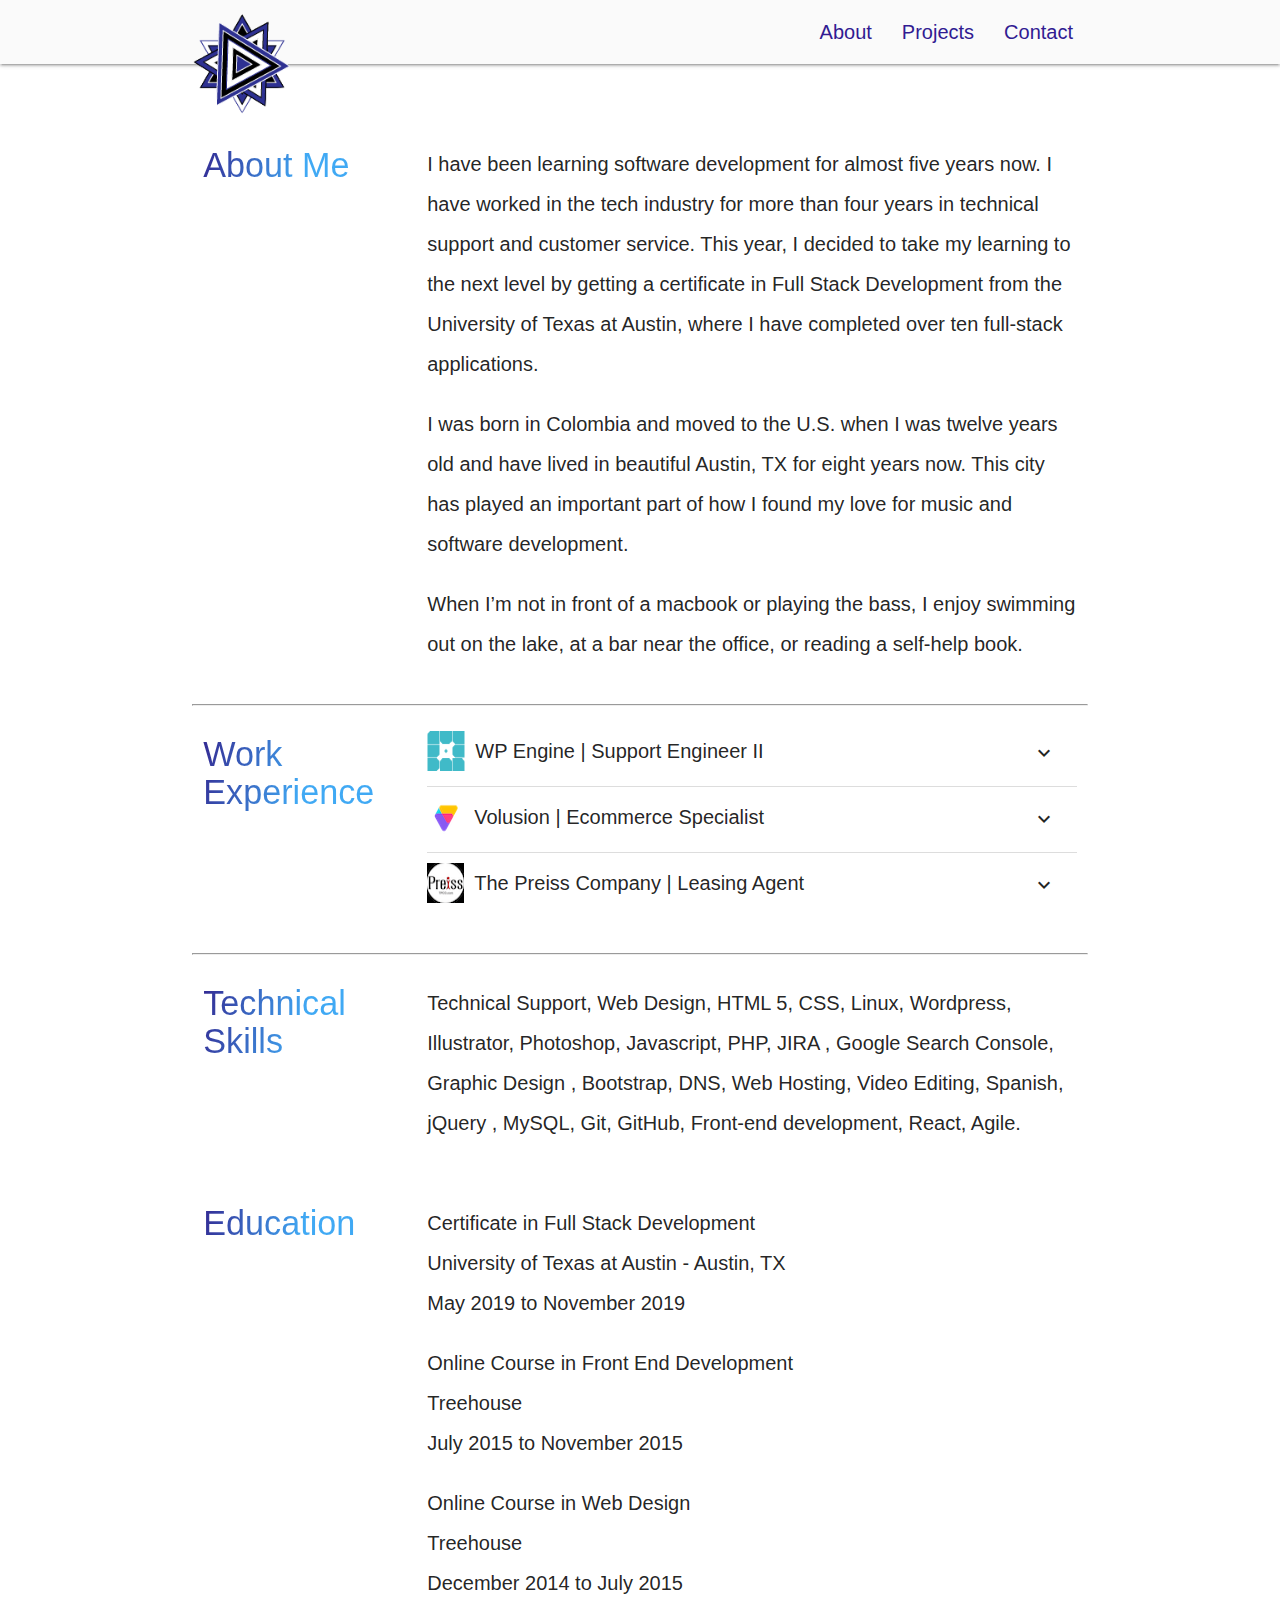
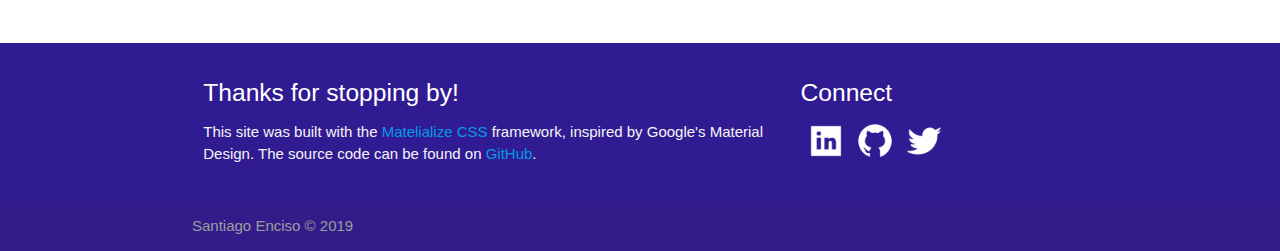
==== about.html @ 910ed607 "Updated Contact Page." ====
<!DOCTYPE html>
<html lang="en">

<head>
    <meta http-equiv="Content-Type" content="text/html; charset=UTF-8" />
    <meta name="viewport" content="width=device-width, initial-scale=1, maximum-scale=1.0" />
    <link rel='icon' href='img/favicon.ico' type='image/x-icon' />
    <title>Santiago Enciso | About</title>

    <!-- CSS  -->
    <link href="https://fonts.googleapis.com/icon?family=Material+Icons" rel="stylesheet">
    <link href="css/materialize.css" type="text/css" rel="stylesheet" media="screen,projection" />
    <link href="css/style.css" type="text/css" rel="stylesheet" media="screen,projection" />
    <!-- Global site tag (gtag.js) - Google Analytics -->
    <script async src="https://www.googletagmanager.com/gtag/js?id=UA-73022637-1"></script>
    <script>
        window.dataLayer = window.dataLayer || [];
        function gtag() { dataLayer.push(arguments); }
        gtag('js', new Date());

        gtag('config', 'UA-73022637-1');
    </script>
</head>

<body>
    <nav class="grey lighten-5" role="navigation">
        <div class="nav-wrapper container">
            <a id="logo-container" href="/" class="brand-logo black-text"><img id="logo-img"
                    src="img/santi-logo.png"></a>
            <ul class="right hide-on-med-and-down">
                <li><a class="deep-purple-text text-darken-4" href="about.html">About</a></li>
                <li><a class="deep-purple-text text-darken-4" href="projects.html"">Projects</a></li>
        <li><a class=" deep-purple-text text-darken-4" href="contact.html">Contact</a></li>
            </ul>

            <ul id="nav-mobile" class="sidenav">
                <li><a class="deep-purple-text text-darken-4" href="about.html">About</a></li>
                <li><a class="deep-purple-text text-darken-4" href="projects.html">Projects</a></li>
                <li><a class="deep-purple-text text-darken-4" href="contact.html">Contact</a></li>
            </ul>
            <a href="#" data-target="nav-mobile" class="sidenav-trigger"><i
                    class="material-icons icon-blue">menu</i></a>
        </div>
    </nav>
    <div class="section no-pad-bot" id="index-banner">
        <div class="container">
            <br><br>
            <!-- ABOUT SECTION -->

            <div class="row">
                <div class="col l3">
                    <h4>About Me</h4>
                </div>
                <div class="col l9">
                    <p class="header light subheader">I have been learning software development for almost five years
                        now. I have
                        worked in the tech
                        industry for more than
                        four years in technical support and customer service. This year, I decided to take my learning
                        to the next level by
                        getting a certificate in Full Stack Development from the University of Texas at Austin, where I
                        have completed over ten
                        full-stack applications.</p>

                    <p class="header light subheader">I was born in Colombia and moved to the U.S. when I was twelve
                        years old and
                        have lived in
                        beautiful Austin, TX for eight
                        years now. This city has played an important part of how I found my love for music and software
                        development.</p>

                    <p class="header light subheader">When I’m not in front of a macbook or playing the bass, I enjoy
                        swimming out on
                        the lake, at a
                        bar
                        near the office, or
                        reading a self-help book.</p>
                </div>
            </div>
            <hr>
            <div class="row">
                <div class="col l3">
                    <h4>Work <br>Experience</h4>
                </div>
                <div class="col l9">
                    <ul class="collapsible">
                        <li>
                            <div class="collapsible-header header light subheader">
                                <img class="employer-img" src="img/wp-engine-logo-tiny.png">
                                <span class="job-title">WP Engine | Support Engineer II</span>
                                <i class="large material-icons icon-style right-align">expand_more</i>

                            </div>
                            <div class="collapsible-body">
                                <p class="header light subheader"><strong>August 2016 to Present</strong></p>
                                <p class="header light subheader">Working directly with WordPress developers by helping
                                    them troubleshoot common errors
                                    in plugins,
                                    themes, DNS, PHP, Apache and Nginx.</p>
                                <p class="header light subheader">Have also been working with the design team in our
                                    marketing department, helping them
                                    with projects like flyers, design assets and some development for the wpengine.com
                                    site.</p>
                                <p class="header light subheader">In 2018, I was selected to be part of The Culture
                                    Club, which plans internal events for the company and ensures that all our employees
                                    enjoy working at WP Engine.</p>
                            </div>
                        </li>
                        <li>
                            <div class="collapsible-header header light subheader"><img class="employer-img"
                                    src="img/volusion-logo-tiny.png"><span class="job-title">Volusion | Ecommerce
                                    Specialist</span>
                                <i class="large material-icons icon-style">expand_more</i>
                            </div>
                            <div class="collapsible-body">
                                <p class="header light subheader"><strong>August 2015 to August 2016</strong></p>
                                <p class="header light subheader">Assisted merchants with the management of their online
                                    stores by phone contact and chat. Educating
                                    them on the Volusion platform, assisting with HTML and CSS edits, FTP file upload,
                                    DNS pointing and
                                    transferring, payment gateways, API integration, and order management.</p>

                            </div>
                        </li>
                        <li>
                            <div class="collapsible-header header light subheader last-collapsible">
                                <img class="employer-img" src="img/preiss-logo-tiny.png">
                                <span class="job-title">The Preiss Company | Leasing Agent</span>
                                <i class="large material-icons icon-style">expand_more</i></div>
                            <div class="collapsible-body">
                                <p class="header light subheader"><strong>March 2013 to August 2015</strong></p>
                                <p class="header light subheader">Assisted residents with rent payments, maintenance
                                    requests, and resident issues. Created and
                                    assisted with marketing events as well as update social media. Took on managerial
                                    duties, such as
                                    filing paperwork and compiling daily reports.</p>
                            </div>
                        </li>
                    </ul>
                </div>
            </div>
            <hr>
            <div class="row">
                <div class="col l3">
                    <h4>Technical<br>Skills</h4>
                </div>
                <div class="col l9">
                    <p class="header light subheader">Technical Support, Web Design, HTML 5, CSS, Linux,
                        Wordpress, Illustrator, Photoshop, Javascript, PHP,
                        JIRA , Google Search Console, Graphic Design , Bootstrap,
                        DNS, Web Hosting, Video Editing, Spanish, jQuery ,
                        MySQL, Git, GitHub, Front-end development, React, Agile.
                    </p>
                </div>
            </div>
            <div class="row">
                <div class="col l3">
                    <h4>Education</h4>
                </div>
                <div class="col l9">
                    <p class="header light subheader"><strong> Certificate in Full Stack Development</strong><br>
                        University of Texas at Austin - Austin, TX<br>
                        May 2019 to November 2019</p>

                    <p class="header light subheader"><strong> Online Course in Front End Development</strong><br>
                        Treehouse<br>
                        July 2015 to November 2015</p>

                    <p class="header light subheader"><strong> Online Course in Web Design</strong><br>
                        Treehouse<br>
                        December 2014 to July 2015</p>
                </div>
            </div>
        </div>
    </div>

    <footer class="page-footer deep-purple darken-4">
        <div class="container">
            <div class="row">
                <div class="col l8 s12">
                    <h5 class="white-text">Thanks for stopping by!</h5>
                    <p class="grey-text text-lighten-4">This site was built with the <a
                            href="https://materializecss.com/">Matelialize CSS</a> framework, inspired by Google's
                        Material Design. The source code can be found on <a
                            href="https://github.com/whereispolaris/santiagoenciso-com">GitHub</a>.</p>
                </div>
                <div class="col l3 s12">
                    <h5 class="white-text">Connect</h5>
                    <a href="https://www.linkedin.com/in/santiago-enciso-a8124566/"><img class="social-logo"
                            src="img/icon-linkedin-100.png"></a>
                    <a href="https://github.com/whereispolaris"><img class="social-logo"
                            src="img/icon-github-100.png"></a>
                    <a href="https://twitter.com/whereispolaris"><img class="social-logo"
                            src="img/icon-twitter-squared-100.png"></a>
                </div>
            </div>
        </div>
        <div class="footer-copyright">
            <div class="container">
                <a class="grey-text" href="https://santiagoenciso.com">Santiago Enciso &copy; 2019 </a>
            </div>
        </div>
    </footer>


    <!--  Scripts-->
    <script src="https://code.jquery.com/jquery-2.1.1.min.js"></script>
    <script src="js/materialize.js"></script>
    <script src="js/init.js"></script>
    <script src="js/app.js"></script>

</body>

</html>
---- css/style.css ----
body {
    -webkit-font-smoothing: antialiased;
}

.icon-block {
  padding: 0 15px;
}
.icon-block .material-icons {
	font-size: inherit;
}

#logo-img {
  margin-top: 14px;
  width: 100px;
}

.social-logo {
  width: 40px;
  margin-top: 5px; 
  margin-left: 5px; 
}

h1 {
    background: linear-gradient(104deg, #332992 10%, #40A9F4 40% );
    /*This is the coolest styling trick ever*/
    -webkit-background-clip: text;
    background-clip: text;
    -webkit-text-fill-color: transparent;
    margin-bottom: 0;
    padding-bottom: 15px; 
    
}

h2,
h3 {
    background: linear-gradient(104deg, #332992 0%, #40A9F4 20% );
    /*This is the coolest styling trick ever*/
    -webkit-background-clip: text;
    background-clip: text;
    -webkit-text-fill-color: transparent;
}

h4 {
    /* font-weight: 500; */
    background: linear-gradient(104deg, #332992 0%, #40A9F4 50% );
    /*This is the coolest styling trick ever*/
    -webkit-background-clip: text;
    background-clip: text;
    -webkit-text-fill-color: transparent;
}



.subheader {
  font-size: 20px;
  line-height: 40px;
  padding-top: 0;
  padding-left: 0;
}

a.deep-purple-text.text-darken-4 {
    font-size: 20px;
}

i.icon-blue {
    color:#332992;
}

.graphic-title {
  padding-bottom: 0;
  margin-bottom: 0;
  margin-top: 50px;
}

.contact-link {
  color: #332992;
  font-weight: 500;
}

.collapsible {
  box-shadow: none;
  border: none;
}

.job-title {
    padding-left: 10px;
}

.collapsible-header {
  padding-top: 10px;
  position: relative;
}

.last-collapsible {
  border: none;
}


.icon-style {
  padding: 10px;
  font-size: 20px;
  position: absolute;
  right: 10px;
}

@media (max-width: 425px) { 
  .employer-img {
    display: none;
  }
  .subheader {
    font-size: 15px;
    line-height: 25px;
  }
  #logo-img {
    margin-top: 19px;
    width: 70px;
  }
 }
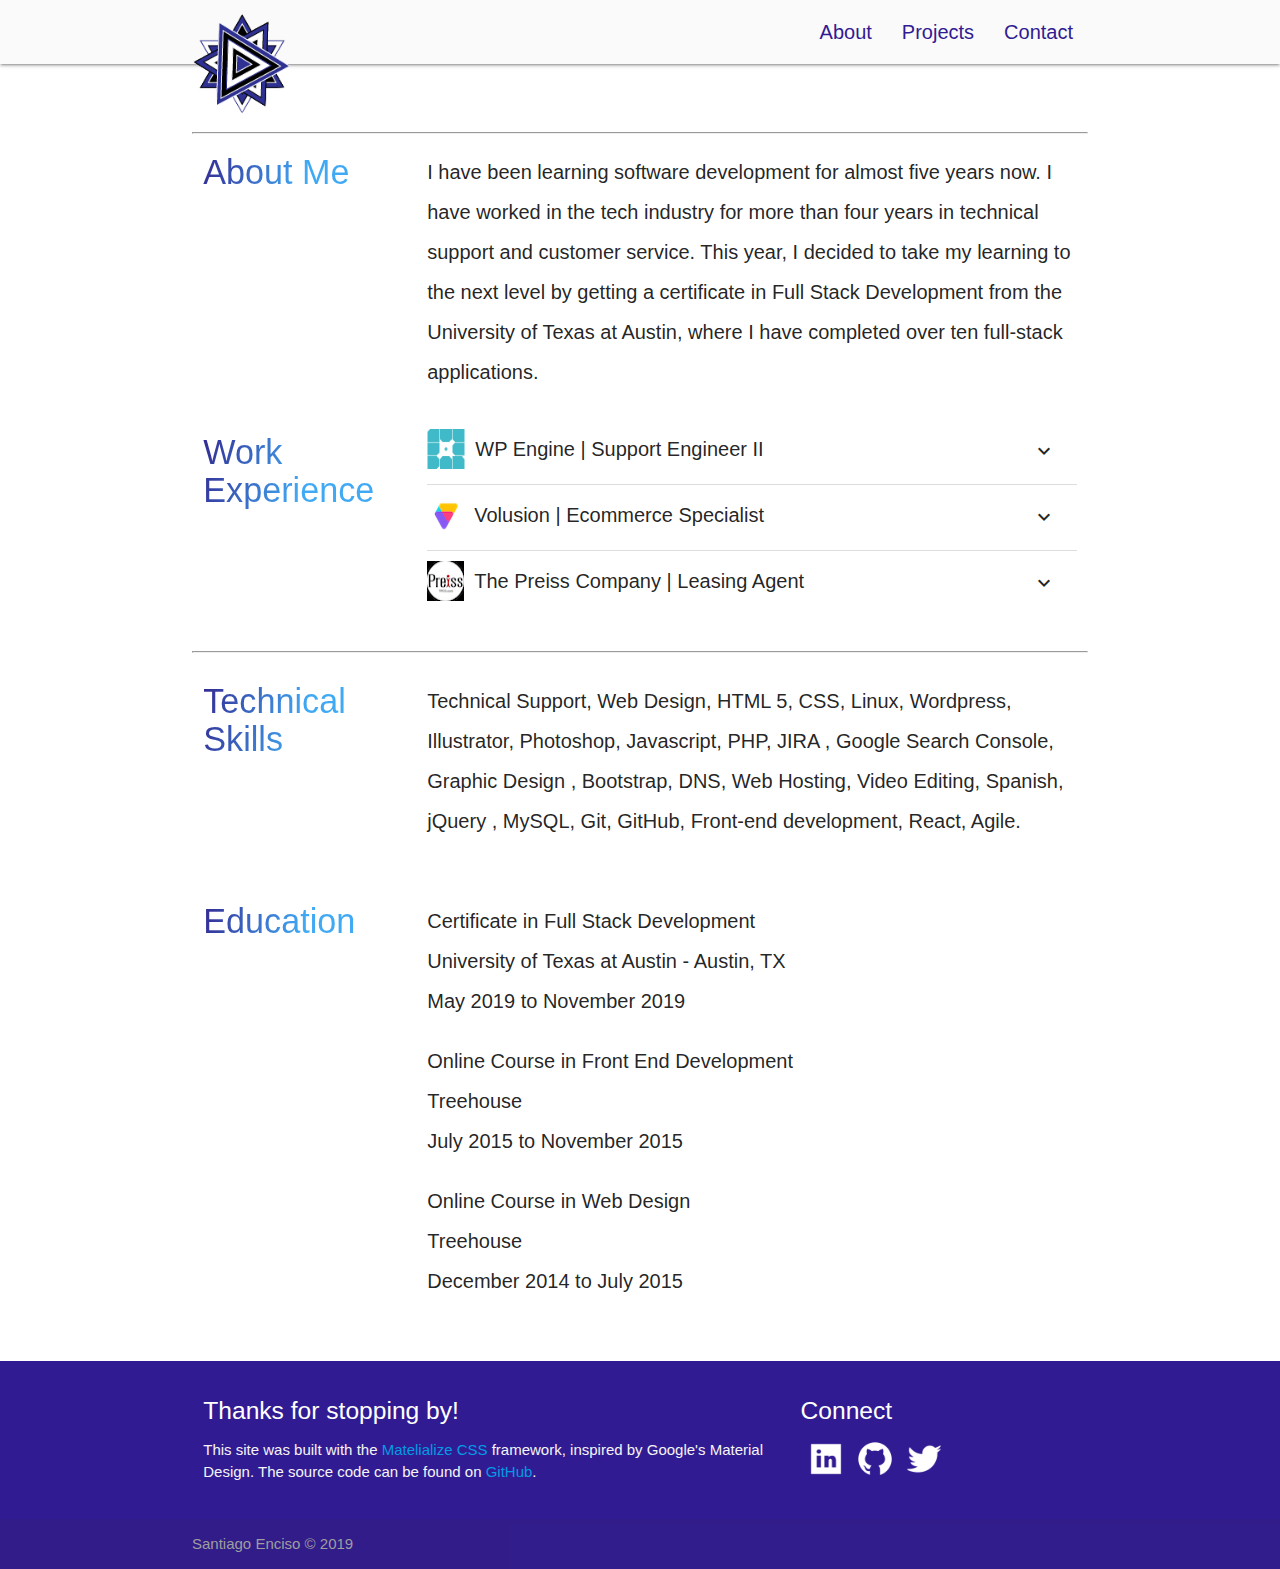
==== commit 2761c3e9: "Updated About Me page." ====
--- a/about.html
+++ b/about.html
@@ -28,15 +28,15 @@
             <a id="logo-container" href="/" class="brand-logo black-text"><img id="logo-img"
                     src="img/santi-logo.png"></a>
             <ul class="right hide-on-med-and-down">
-                <li><a class="deep-purple-text text-darken-4" href="about.html">About</a></li>
-                <li><a class="deep-purple-text text-darken-4" href="projects.html"">Projects</a></li>
-        <li><a class=" deep-purple-text text-darken-4" href="contact.html">Contact</a></li>
+                <li><a class="deep-purple-text text-darken-4" href="about">About</a></li>
+                <li><a class="deep-purple-text text-darken-4" href="projects"">Projects</a></li>
+        <li><a class=" deep-purple-text text-darken-4" href="contact">Contact</a></li>
             </ul>
 
             <ul id="nav-mobile" class="sidenav">
-                <li><a class="deep-purple-text text-darken-4" href="about.html">About</a></li>
-                <li><a class="deep-purple-text text-darken-4" href="projects.html">Projects</a></li>
-                <li><a class="deep-purple-text text-darken-4" href="contact.html">Contact</a></li>
+                <li><a class="deep-purple-text text-darken-4" href="about">About</a></li>
+                <li><a class="deep-purple-text text-darken-4" href="projects">Projects</a></li>
+                <li><a class="deep-purple-text text-darken-4" href="contact">Contact</a></li>
             </ul>
             <a href="#" data-target="nav-mobile" class="sidenav-trigger"><i
                     class="material-icons icon-blue">menu</i></a>
@@ -62,152 +62,144 @@
                         have completed over ten
                         full-stack applications.</p>
 
-                    <p class="header light subheader">I was born in Colombia and moved to the U.S. when I was twelve
-                        years old and
-                        have lived in
-                        beautiful Austin, TX for eight
-                        years now. This city has played an important part of how I found my love for music and software
-                        development.</p>
-
-                    <p class="header light subheader">When I’m not in front of a macbook or playing the bass, I enjoy
-                        swimming out on
-                        the lake, at a
-                        bar
-                        near the office, or
-                        reading a self-help book.</p>
-                </div>
-            </div>
-            <hr>
-            <div class="row">
-                <div class="col l3">
-                    <h4>Work <br>Experience</h4>
-                </div>
-                <div class="col l9">
-                    <ul class="collapsible">
-                        <li>
-                            <div class="collapsible-header header light subheader">
-                                <img class="employer-img" src="img/wp-engine-logo-tiny.png">
-                                <span class="job-title">WP Engine | Support Engineer II</span>
-                                <i class="large material-icons icon-style right-align">expand_more</i>
-
-                            </div>
-                            <div class="collapsible-body">
-                                <p class="header light subheader"><strong>August 2016 to Present</strong></p>
-                                <p class="header light subheader">Working directly with WordPress developers by helping
-                                    them troubleshoot common errors
-                                    in plugins,
-                                    themes, DNS, PHP, Apache and Nginx.</p>
-                                <p class="header light subheader">Have also been working with the design team in our
-                                    marketing department, helping them
-                                    with projects like flyers, design assets and some development for the wpengine.com
-                                    site.</p>
-                                <p class="header light subheader">In 2018, I was selected to be part of The Culture
-                                    Club, which plans internal events for the company and ensures that all our employees
-                                    enjoy working at WP Engine.</p>
-                            </div>
-                        </li>
-                        <li>
-                            <div class="collapsible-header header light subheader"><img class="employer-img"
-                                    src="img/volusion-logo-tiny.png"><span class="job-title">Volusion | Ecommerce
-                                    Specialist</span>
-                                <i class="large material-icons icon-style">expand_more</i>
-                            </div>
-                            <div class="collapsible-body">
-                                <p class="header light subheader"><strong>August 2015 to August 2016</strong></p>
-                                <p class="header light subheader">Assisted merchants with the management of their online
-                                    stores by phone contact and chat. Educating
-                                    them on the Volusion platform, assisting with HTML and CSS edits, FTP file upload,
-                                    DNS pointing and
-                                    transferring, payment gateways, API integration, and order management.</p>
-
-                            </div>
-                        </li>
-                        <li>
-                            <div class="collapsible-header header light subheader last-collapsible">
-                                <img class="employer-img" src="img/preiss-logo-tiny.png">
-                                <span class="job-title">The Preiss Company | Leasing Agent</span>
-                                <i class="large material-icons icon-style">expand_more</i></div>
-                            <div class="collapsible-body">
-                                <p class="header light subheader"><strong>March 2013 to August 2015</strong></p>
-                                <p class="header light subheader">Assisted residents with rent payments, maintenance
-                                    requests, and resident issues. Created and
-                                    assisted with marketing events as well as update social media. Took on managerial
-                                    duties, such as
-                                    filing paperwork and compiling daily reports.</p>
-                            </div>
-                        </li>
-                    </ul>
-                </div>
-            </div>
-            <hr>
-            <div class="row">
-                <div class="col l3">
-                    <h4>Technical<br>Skills</h4>
-                </div>
-                <div class="col l9">
-                    <p class="header light subheader">Technical Support, Web Design, HTML 5, CSS, Linux,
-                        Wordpress, Illustrator, Photoshop, Javascript, PHP,
-                        JIRA , Google Search Console, Graphic Design , Bootstrap,
-                        DNS, Web Hosting, Video Editing, Spanish, jQuery ,
-                        MySQL, Git, GitHub, Front-end development, React, Agile.
-                    </p>
-                </div>
-            </div>
-            <div class="row">
-                <div class="col l3">
-                    <h4>Education</h4>
-                </div>
-                <div class="col l9">
-                    <p class="header light subheader"><strong> Certificate in Full Stack Development</strong><br>
-                        University of Texas at Austin - Austin, TX<br>
-                        May 2019 to November 2019</p>
-
-                    <p class="header light subheader"><strong> Online Course in Front End Development</strong><br>
-                        Treehouse<br>
-                        July 2015 to November 2015</p>
-
-                    <p class="header light subheader"><strong> Online Course in Web Design</strong><br>
-                        Treehouse<br>
-                        December 2014 to July 2015</p>
+                </div>
+                <hr>
+                <div class="row">
+                    <div class="col l3">
+                        <h4>Work <br>Experience</h4>
+                    </div>
+                    <div class="col l9">
+                        <ul class="collapsible">
+                            <li>
+                                <div class="collapsible-header header light subheader">
+                                    <img class="employer-img" src="img/wp-engine-logo-tiny.png">
+                                    <span class="job-title">WP Engine | Support Engineer II</span>
+                                    <i class="large material-icons icon-style right-align">expand_more</i>
+
+                                </div>
+                                <div class="collapsible-body">
+                                    <p class="header light subheader"><strong>August 2016 to Present</strong></p>
+                                    <p class="header light subheader">Working directly with WordPress developers by
+                                        helping
+                                        them troubleshoot common errors
+                                        in plugins,
+                                        themes, DNS, PHP, Apache and Nginx.</p>
+                                    <p class="header light subheader">Have also been working with the design team in our
+                                        marketing department, helping them
+                                        with projects like flyers, design assets and some development for the
+                                        wpengine.com
+                                        site.</p>
+                                    <p class="header light subheader">In 2018, I was selected to be part of The Culture
+                                        Club, which plans internal events for the company and ensures that all our
+                                        employees
+                                        enjoy working at WP Engine.</p>
+                                </div>
+                            </li>
+                            <li>
+                                <div class="collapsible-header header light subheader"><img class="employer-img"
+                                        src="img/volusion-logo-tiny.png"><span class="job-title">Volusion | Ecommerce
+                                        Specialist</span>
+                                    <i class="large material-icons icon-style">expand_more</i>
+                                </div>
+                                <div class="collapsible-body">
+                                    <p class="header light subheader"><strong>August 2015 to August 2016</strong></p>
+                                    <p class="header light subheader">Assisted merchants with the management of their
+                                        online
+                                        stores by phone contact and chat. Educating
+                                        them on the Volusion platform, assisting with HTML and CSS edits, FTP file
+                                        upload,
+                                        DNS pointing and
+                                        transferring, payment gateways, API integration, and order management.</p>
+
+                                </div>
+                            </li>
+                            <li>
+                                <div class="collapsible-header header light subheader last-collapsible">
+                                    <img class="employer-img" src="img/preiss-logo-tiny.png">
+                                    <span class="job-title">The Preiss Company | Leasing Agent</span>
+                                    <i class="large material-icons icon-style">expand_more</i></div>
+                                <div class="collapsible-body">
+                                    <p class="header light subheader"><strong>March 2013 to August 2015</strong></p>
+                                    <p class="header light subheader">Assisted residents with rent payments, maintenance
+                                        requests, and resident issues. Created and
+                                        assisted with marketing events as well as update social media. Took on
+                                        managerial
+                                        duties, such as
+                                        filing paperwork and compiling daily reports.</p>
+                                </div>
+                            </li>
+                        </ul>
+                    </div>
+                </div>
+                <hr>
+                <div class="row">
+                    <div class="col l3">
+                        <h4>Technical<br>Skills</h4>
+                    </div>
+                    <div class="col l9">
+                        <p class="header light subheader">Technical Support, Web Design, HTML 5, CSS, Linux,
+                            Wordpress, Illustrator, Photoshop, Javascript, PHP,
+                            JIRA , Google Search Console, Graphic Design , Bootstrap,
+                            DNS, Web Hosting, Video Editing, Spanish, jQuery ,
+                            MySQL, Git, GitHub, Front-end development, React, Agile.
+                        </p>
+                    </div>
+                </div>
+                <div class="row">
+                    <div class="col l3">
+                        <h4>Education</h4>
+                    </div>
+                    <div class="col l9">
+                        <p class="header light subheader"><strong> Certificate in Full Stack Development</strong><br>
+                            University of Texas at Austin - Austin, TX<br>
+                            May 2019 to November 2019</p>
+
+                        <p class="header light subheader"><strong> Online Course in Front End Development</strong><br>
+                            Treehouse<br>
+                            July 2015 to November 2015</p>
+
+                        <p class="header light subheader"><strong> Online Course in Web Design</strong><br>
+                            Treehouse<br>
+                            December 2014 to July 2015</p>
+                    </div>
                 </div>
             </div>
         </div>
-    </div>
-
-    <footer class="page-footer deep-purple darken-4">
-        <div class="container">
-            <div class="row">
-                <div class="col l8 s12">
-                    <h5 class="white-text">Thanks for stopping by!</h5>
-                    <p class="grey-text text-lighten-4">This site was built with the <a
-                            href="https://materializecss.com/">Matelialize CSS</a> framework, inspired by Google's
-                        Material Design. The source code can be found on <a
-                            href="https://github.com/whereispolaris/santiagoenciso-com">GitHub</a>.</p>
-                </div>
-                <div class="col l3 s12">
-                    <h5 class="white-text">Connect</h5>
-                    <a href="https://www.linkedin.com/in/santiago-enciso-a8124566/"><img class="social-logo"
-                            src="img/icon-linkedin-100.png"></a>
-                    <a href="https://github.com/whereispolaris"><img class="social-logo"
-                            src="img/icon-github-100.png"></a>
-                    <a href="https://twitter.com/whereispolaris"><img class="social-logo"
-                            src="img/icon-twitter-squared-100.png"></a>
+
+        <footer class="page-footer deep-purple darken-4">
+            <div class="container">
+                <div class="row">
+                    <div class="col l8 s12">
+                        <h5 class="white-text">Thanks for stopping by!</h5>
+                        <p class="grey-text text-lighten-4">This site was built with the <a
+                                href="https://materializecss.com/">Matelialize CSS</a> framework, inspired by Google's
+                            Material Design. The source code can be found on <a
+                                href="https://github.com/whereispolaris/santiagoenciso-com">GitHub</a>.</p>
+                    </div>
+                    <div class="col l3 s12">
+                        <h5 class="white-text">Connect</h5>
+                        <a href="https://www.linkedin.com/in/santiago-enciso-a8124566/"><img class="social-logo"
+                                src="img/icon-linkedin-100.png"></a>
+                        <a href="https://github.com/whereispolaris"><img class="social-logo"
+                                src="img/icon-github-100.png"></a>
+                        <a href="https://twitter.com/whereispolaris"><img class="social-logo"
+                                src="img/icon-twitter-squared-100.png"></a>
+                    </div>
                 </div>
             </div>
-        </div>
-        <div class="footer-copyright">
-            <div class="container">
-                <a class="grey-text" href="https://santiagoenciso.com">Santiago Enciso &copy; 2019 </a>
+            <div class="footer-copyright">
+                <div class="container">
+                    <a class="grey-text" href="https://santiagoenciso.com">Santiago Enciso &copy; 2019 </a>
+                </div>
             </div>
-        </div>
-    </footer>
-
-
-    <!--  Scripts-->
-    <script src="https://code.jquery.com/jquery-2.1.1.min.js"></script>
-    <script src="js/materialize.js"></script>
-    <script src="js/init.js"></script>
-    <script src="js/app.js"></script>
+        </footer>
+
+
+        <!--  Scripts-->
+        <script src="https://code.jquery.com/jquery-2.1.1.min.js"></script>
+        <script src="js/materialize.js"></script>
+        <script src="js/init.js"></script>
+        <script src="js/app.js"></script>
 
 </body>
 
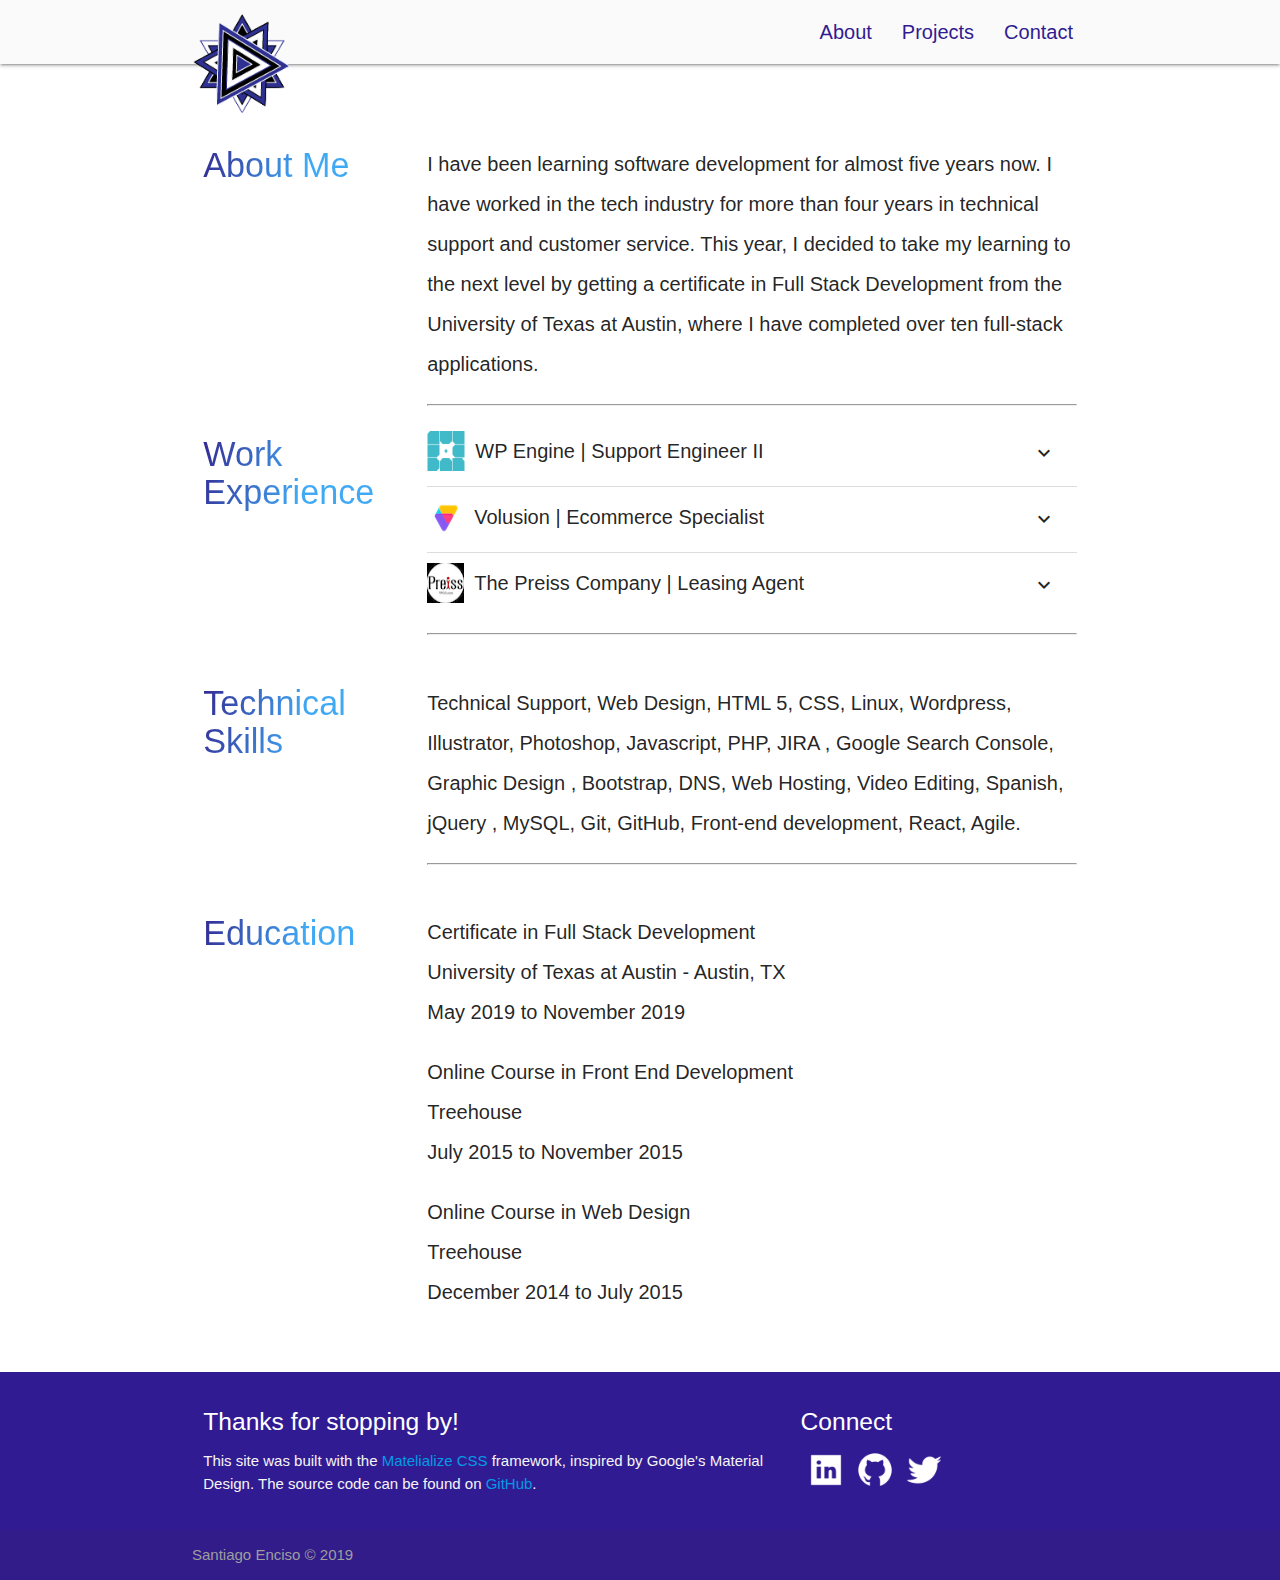
==== commit 1d4e34af: "Fixed bug with horizontal lines." ====
--- a/about.html
+++ b/about.html
@@ -49,6 +49,7 @@
 
             <div class="row">
                 <div class="col l3">
+
                     <h4>About Me</h4>
                 </div>
                 <div class="col l9">
@@ -62,10 +63,12 @@
                         have completed over ten
                         full-stack applications.</p>
 
-                </div>
-                <hr>
+                    <hr>
+                </div>
+
                 <div class="row">
                     <div class="col l3">
+
                         <h4>Work <br>Experience</h4>
                     </div>
                     <div class="col l9">
@@ -127,13 +130,15 @@
                                         duties, such as
                                         filing paperwork and compiling daily reports.</p>
                                 </div>
+
                             </li>
                         </ul>
-                    </div>
-                </div>
-                <hr>
+                        <hr>
+                    </div>
+                </div>
                 <div class="row">
                     <div class="col l3">
+
                         <h4>Technical<br>Skills</h4>
                     </div>
                     <div class="col l9">
@@ -143,10 +148,12 @@
                             DNS, Web Hosting, Video Editing, Spanish, jQuery ,
                             MySQL, Git, GitHub, Front-end development, React, Agile.
                         </p>
+                        <hr>
                     </div>
                 </div>
                 <div class="row">
                     <div class="col l3">
+
                         <h4>Education</h4>
                     </div>
                     <div class="col l9">
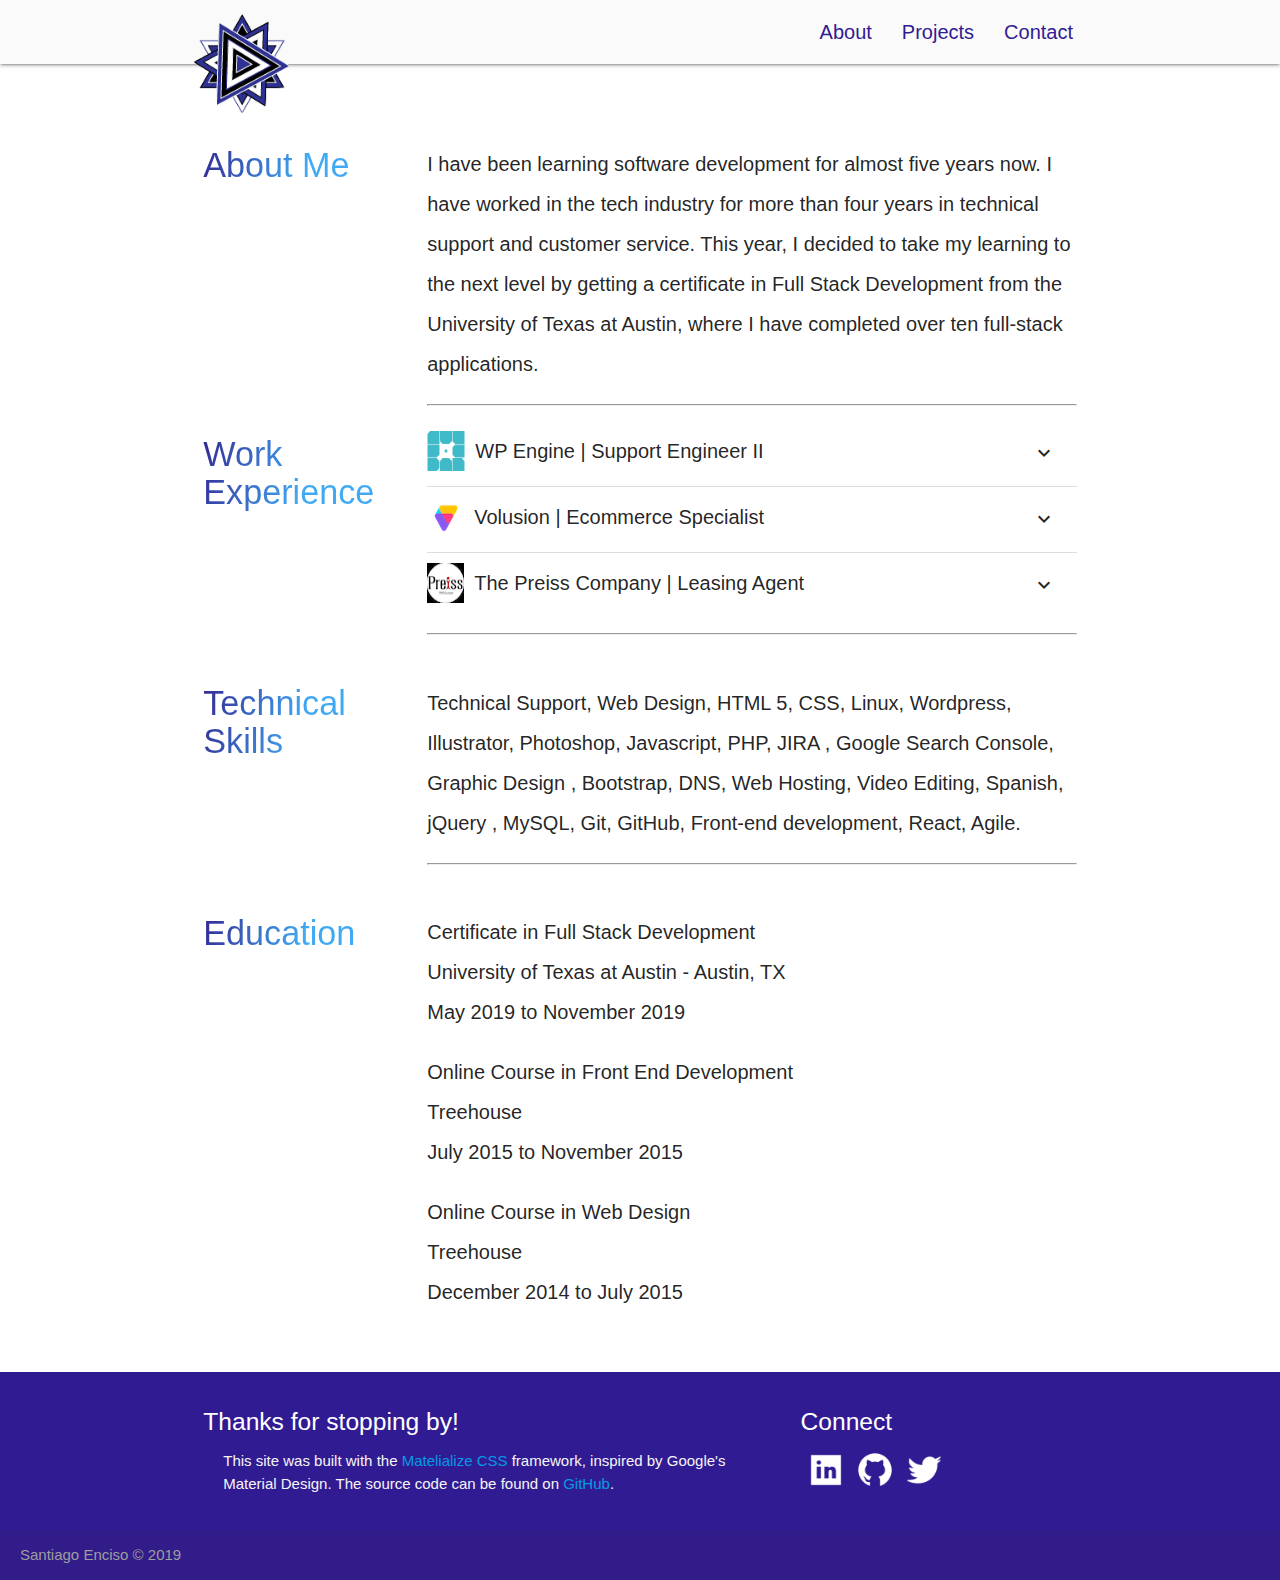
==== commit e4b73df8: "Added meta description tag." ====
--- a/about.html
+++ b/about.html
@@ -4,6 +4,8 @@
 <head>
     <meta http-equiv="Content-Type" content="text/html; charset=UTF-8" />
     <meta name="viewport" content="width=device-width, initial-scale=1, maximum-scale=1.0" />
+    <meta name="description" property="og:description"
+        content="Software Developer with demonstrated success designing, implementing, and maintaining software solutions. Broad technical knowledge encompassing web development, front end and back end infrastructure, database design, and user experience. Strong aptitude for learning new technologies quickly and leveraging that knowledge to deliver scalable business solutions and advanced support for companies operating in a digital economy.">
     <link rel='icon' href='img/favicon.ico' type='image/x-icon' />
     <title>Santiago Enciso | About</title>
 
--- a/css/style.css
+++ b/css/style.css
@@ -1,5 +1,12 @@
 body {
     -webkit-font-smoothing: antialiased;
+    display: flex;
+    min-height: 100vh;
+    flex-direction: column;
+}
+
+.container {
+  flex: 1 0 auto;
 }
 
 .icon-block {
@@ -9,9 +16,19 @@
 	font-size: inherit;
 }
 
+img {
+    transition: 1.2s cubic-bezier(0.2, 0.8, 0.2, 1);
+}
+
 #logo-img {
   margin-top: 14px;
   width: 100px;
+  animation: rotating 10s linear infinite;
+}
+
+#logo-img:hover {
+  transform: rotate(88deg);
+
 }
 
 .social-logo {
@@ -103,6 +120,20 @@
   right: 10px;
 }
 
+.grey-text {
+  padding-left: 20px;
+}
+
+@keyframes rotating {
+    from{
+        transform: rotate(0deg);
+    }
+    to{
+        transform: rotate(360deg);
+    }
+}
+
+
 @media (max-width: 425px) { 
   .employer-img {
     display: none;
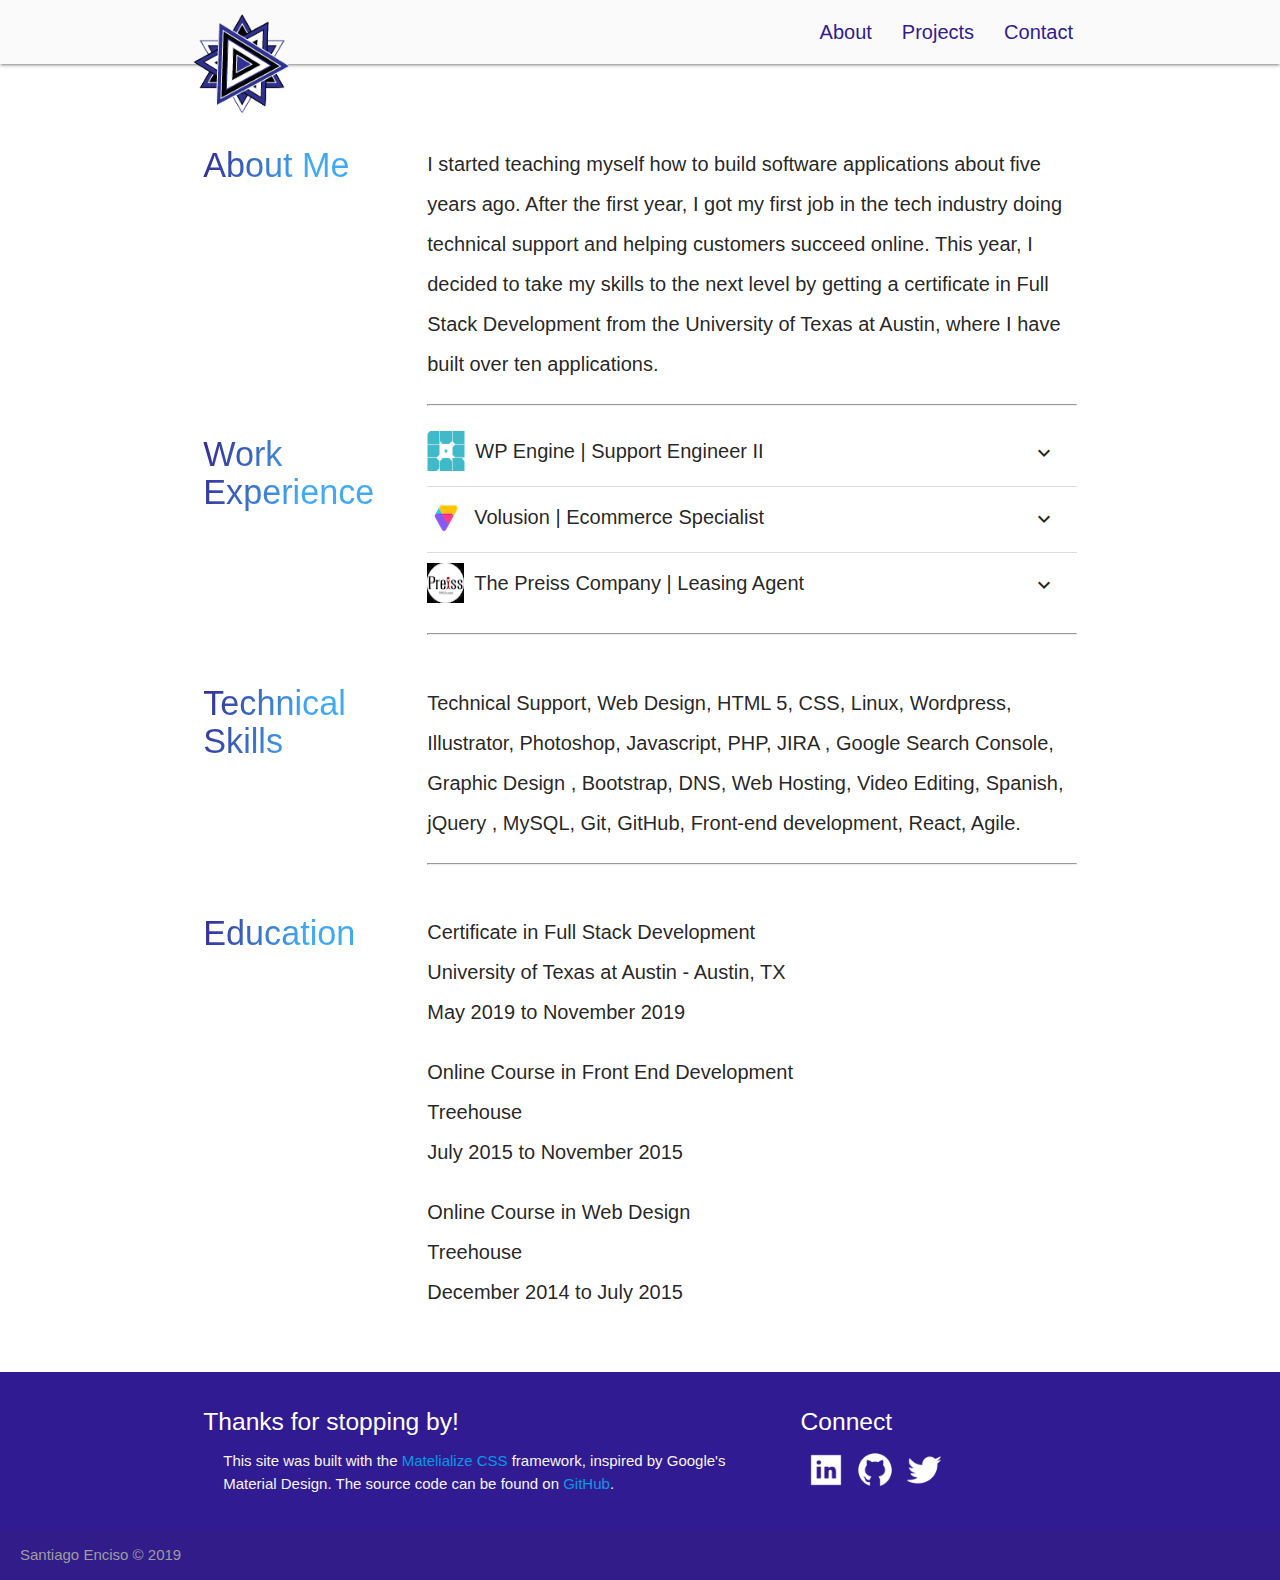
==== commit d343a8ac: "Updated About Me intro." ====
--- a/about.html
+++ b/about.html
@@ -4,11 +4,18 @@
 <head>
     <meta http-equiv="Content-Type" content="text/html; charset=UTF-8" />
     <meta name="viewport" content="width=device-width, initial-scale=1, maximum-scale=1.0" />
+    <meta property="og:title" content="Santiago Enciso | About">
     <meta name="description" property="og:description"
-        content="Software Developer with demonstrated success designing, implementing, and maintaining software solutions. Broad technical knowledge encompassing web development, front end and back end infrastructure, database design, and user experience. Strong aptitude for learning new technologies quickly and leveraging that knowledge to deliver scalable business solutions and advanced support for companies operating in a digital economy.">
+        content="Software Developer with demonstrated success designing, implementing, and maintaining software solutions. Broad technical knowledge encompassing web development, front end and back end infrastructure, database design, and user experience. Strong aptitude for learning new technologies quickly and leveraging that knowledge to deliver scalable business solutions and advanced support for companies operating in a digital economy.  Certificate from UT Austin Professional Education in full-stack development with over 10 completed full-stack applications. Currently working as a Senior Technician, specializing in WordPress sites, Linux, server management and problem-solving. Passionate about working with the latest web development technologies. Skilled in HTML, CSS, JavaScript, PHP and MySQL. ">
+    <meta property="og:image" content="https://santiagoenciso.com/img/santiagoenciso-home.gif">
+    <meta property="og:url" content="https://santiagoenciso.com/about">
+    <meta name="twitter:card" content="summary_large_image">
+    <!--  Non-Essential, But Recommended -->
+    <meta property="og:site_name" content="Santiago Enciso | About">
+    <meta name="twitter:image:alt" content="santiagoenciso.com site demo">
+
     <link rel='icon' href='img/favicon.ico' type='image/x-icon' />
     <title>Santiago Enciso | About</title>
-
     <!-- CSS  -->
     <link href="https://fonts.googleapis.com/icon?family=Material+Icons" rel="stylesheet">
     <link href="css/materialize.css" type="text/css" rel="stylesheet" media="screen,projection" />
@@ -55,15 +62,13 @@
                     <h4>About Me</h4>
                 </div>
                 <div class="col l9">
-                    <p class="header light subheader">I have been learning software development for almost five years
-                        now. I have
-                        worked in the tech
-                        industry for more than
-                        four years in technical support and customer service. This year, I decided to take my learning
+                    <p class="header light subheader">I started teaching myself how to build software applications about
+                        five years ago. After the first year, I got my first job in the tech
+                        industry doing technical support and helping customers succeed online. This year, I decided to
+                        take my skills
                         to the next level by
                         getting a certificate in Full Stack Development from the University of Texas at Austin, where I
-                        have completed over ten
-                        full-stack applications.</p>
+                        have built over ten applications.</p>
 
                     <hr>
                 </div>
